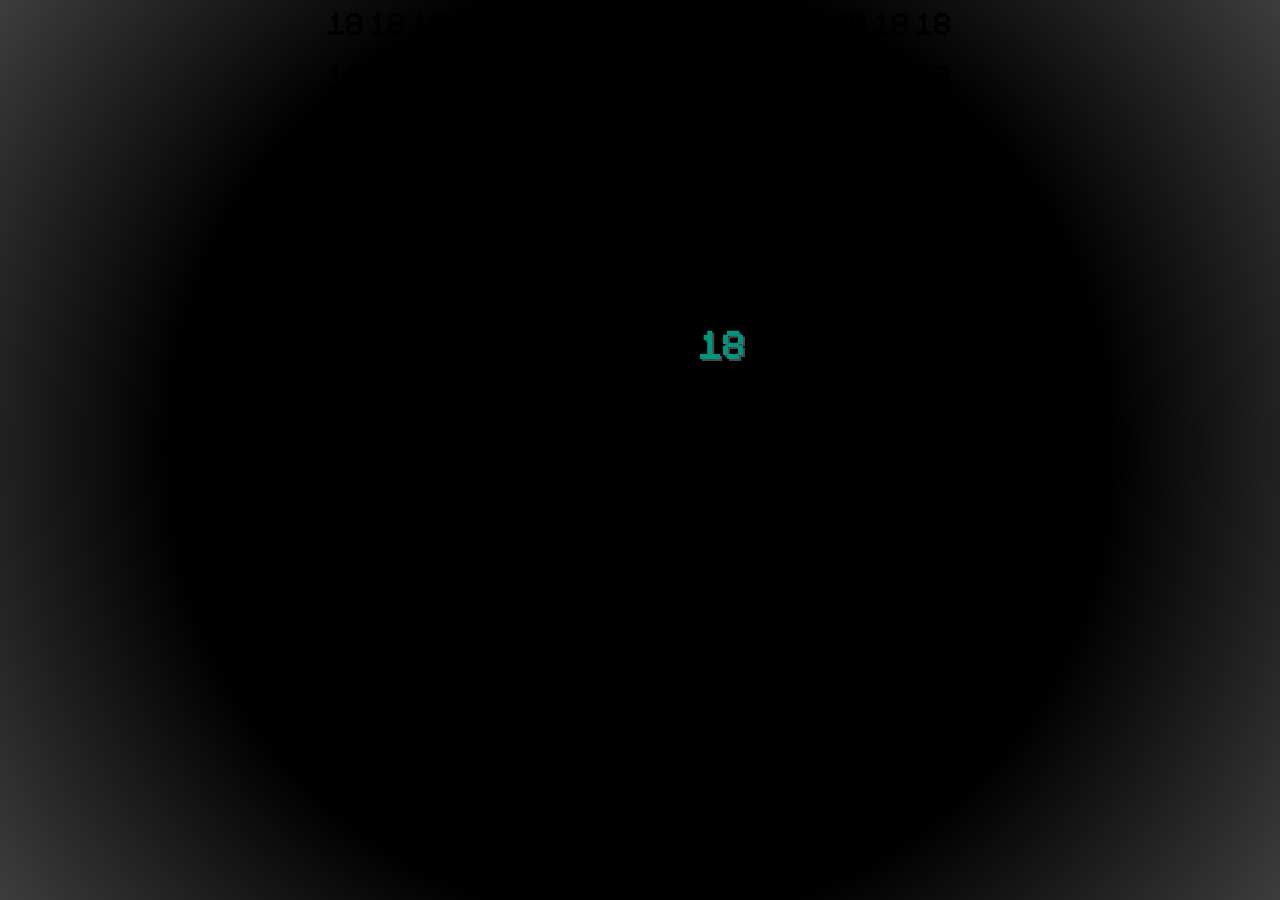
==== index.html @ 112a77d4 "Update index.html" ====
<html><head>

</head><body>
		<title>subject 17</title>
		<link rel="stylesheet" href="style_authors.css">
	
	<main>
	<div id="text" class="center" display:none;="">
		<h2><span id="calendar">18 18 18 18 18 18 18 18 18 18 18 18 18 18 18</span></a></h2>
		<h2><span id="calendar">18 18 18 18 18 18 18 18 18 18 18 18 18 18 18</span></a></h2>
		<h2><span id="calendar">18 18 18 18 18 18 18 18 18 18 18 18 18 18 18</span></a></h2>
		<h2><span id="calendar">18 18 18 18 18 18 18 18 18 18 18 18 18 18 18</span></a></h2>
		<h2><span id="calendar">18 18 18 18 18 18 18 18 18 18 18 18 18 18 18</span></a></h2>
		<h2><span id="calendar">18 18 18 18 18 18 18 18 18 18 18 18 18 18 18</span></a></h2>
		<h2><span id="calendar">18 18 18 18 18 18 18 18 18 </span><span id="Today">18 </span><span id="calendar">18 18 18 18 18</span></a></h2>
		<h2><span id="calendar">18 18 18 18 18 18 18 18 18 18 18 18 18 18 18</span></a></h2>

	</div>
	
	    <div class="popup-overlay" id="popupOverlay" style="display: none;"></div>
    <div class="popup-content" id="popupContent" style="display: none;">
		<span id="text"><span id="calendar">
        <h4>Настал ли первый акт, не ясна та картина. Загадка , не была разгадана.
        <h4><a href="audio/12.m4a">12.m4a</a></h4>
    </div>
	
	
<script>
	function openPopup() {
		document.getElementById("popupOverlay").style.display = "block";
		document.getElementById("popupContent").style.display = "block";
	}
	
	function closePopup() {
		document.getElementById("popupOverlay").style.display = "none";
		document.getElementById("popupContent").style.display = "none";
	}
	
	// Закрытие при клике на оверлей
	document.getElementById("popupOverlay").addEventListener("click", closePopup);
</script>

</main></body></html>
---- style_authors.css ----
a {
	text-decoration: none;
}
@font-face {
    font-family: 'Minecraftia';
    src: url('static/fonts/Minecraftia-Regular.ttf') format('truetype');
}
.popup-overlay {
            display: none;
            position: fixed;
            top: 0;
            left: 0;
            width: 100%;
            height: 100%;
            background: rgba(0, 0, 0, 0.5);
            z-index: 100;
        }

        /* Само окно */
        .popup-content {
			    /* Текст */
			font-family: 'Minecraftia', sans-serif;
			font-size: 19px;
			color: #fff;
			text-shadow: 1px 1px 0 #000;
    
            display: none;
            position: fixed;
            top: 50%;
            left: 50%;
            transform: translate(-50%, -50%);
            background: #fffff270;
            padding: 13px;
            border-radius: 10px;
            box-shadow: 0 4px 12px rgb(128, 128, 128);
            z-index: 101;
            max-width: 542px;
            width: 20%;
        }

        /* Кнопка закрытия */
        .close-btn {
            background: #020357;
            color: #eabf3e;
            border: none;
            padding: 8px 16px;
            border-radius: 10px;
            cursor: pointer;
            margin-top: 3px;
        }

        .close-btn:hover {
            background: #ad6910;
		}

@font-face {
    font-family: 'Minecraftia';
    src: url('static/fonts/Minecraftia-Regular.ttf') format('truetype');
}
body {
	background: #000000;
	background: radial-gradient(circle, rgba(0, 0, 0, 1) 60%, rgba(61, 61, 61, 1));
	z-index: -999;

}

body::after{
    animation: darkness 0.3s ease-out 0.1s forwards;
    content: "";
    inset: 0;
    z-index: -10;
    background-color: rgba(0, 0, 0, 0.507);
    pointer-events: none;
}
@keyframes darkness {
    0% {
        opacity: 1;
    }
    100% {
        opacity: 0;
    }
}

body::before {
    animation: darkness 0.6s ease-out 0.1s forwards;
    content: "";
    position: fixed;
    inset: 0;
    z-index: 999;
    background-color: black;
    pointer-events: none;
}
@keyframes darkness {
    0% {
        opacity: 1;
    }
    100% {
        opacity: 0;
    }
}

h1 {
    display: none;
}

#text h2 {
    font-family: 'Minecraftia', sans-serif;
    text-align: center;
	
}

#calendar h2{
	color: #00967d;
    text-shadow: 0.1rem 0.1rem 0 #145a39;
	font-size: 30px;
}

#wdgaster{
	color: #cf1f33;
    text-shadow: 0.1rem 0.1rem 0 #360b10;
	font-size: 30px;
}
#wdgaster_17{
	color: #cf1f33;
    text-shadow: 0.1rem 0.1rem 0 #360b10;
		font-size: 80px;
}
#today{
	color: #00967d;
	text-shadow: 0.1rem 0.1rem 0 #ffffff4a;
	font-size: 30px;
}
#special{
	color: #98ee007d;
    text-shadow: 0.1rem 0.1rem 0 #ffffff4a;
	font-size: 30px;
}

#img_click{
	
    display: flex;
    justify-content: left;
    width: 11%;
    margin-left: 44.7%;
    margin-bottom: -7%;
    visibility: hidden;
}

#special_{
	color: #baff437d;
    text-shadow: 0.1rem 0.1rem 0 #ffffff4a;
	font-size: 30px;
}
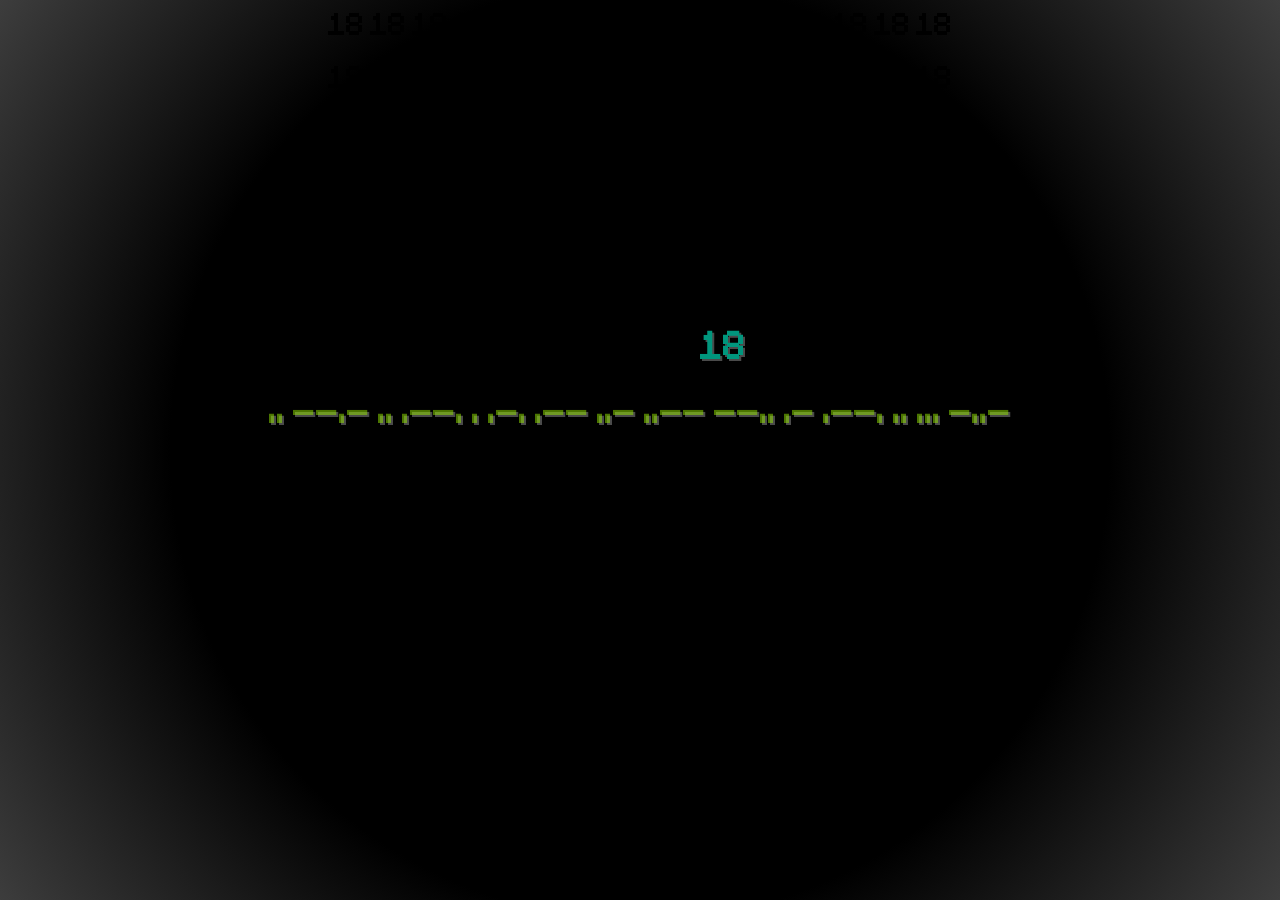
==== commit a3796bed: "Update index.html" ====
--- a/index.html
+++ b/index.html
@@ -12,8 +12,8 @@
 		<h2><span id="calendar">18 18 18 18 18 18 18 18 18 18 18 18 18 18 18</span></a></h2>
 		<h2><span id="calendar">18 18 18 18 18 18 18 18 18 18 18 18 18 18 18</span></a></h2>
 		<h2><span id="calendar">18 18 18 18 18 18 18 18 18 18 18 18 18 18 18</span></a></h2>
-		<h2><span id="calendar">18 18 18 18 18 18 18 18 18 </span><span id="Today">18 </span><span id="calendar">18 18 18 18 18</span></a></h2>
-		<h2><span id="calendar">18 18 18 18 18 18 18 18 18 18 18 18 18 18 18</span></a></h2>
+		<h2><span id="calendar">18 18 18 18 18 18 18 18 18 </span><span id="Today" onclick="openPopup()">18 </span><span id="calendar">18 18 18 18 18</span></a></h2>
+		<h2><span id="special">.. --.- .. .--. . .-. .-- ..- ..-- --.. .- .--. .. ... -..-</span></a></h2>
 
 	</div>
 	
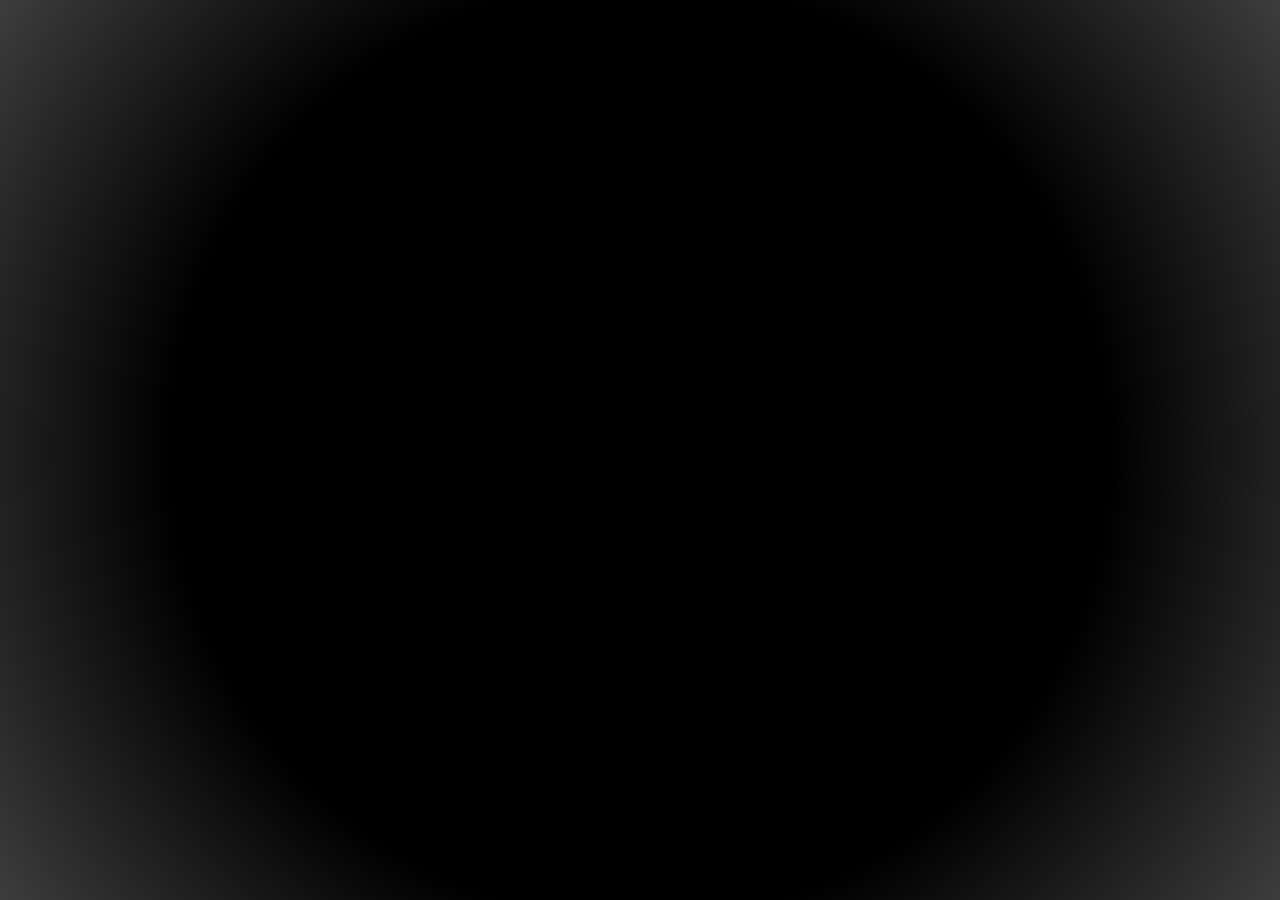
==== commit 7a7a6a30: "Update index.html" ====
--- a/index.html
+++ b/index.html
@@ -6,14 +6,7 @@
 	
 	<main>
 	<div id="text" class="center" display:none;="">
-		<h2><span id="calendar">18 18 18 18 18 18 18 18 18 18 18 18 18 18 18</span></a></h2>
-		<h2><span id="calendar">18 18 18 18 18 18 18 18 18 18 18 18 18 18 18</span></a></h2>
-		<h2><span id="calendar">18 18 18 18 18 18 18 18 18 18 18 18 18 18 18</span></a></h2>
-		<h2><span id="calendar">18 18 18 18 18 18 18 18 18 18 18 18 18 18 18</span></a></h2>
-		<h2><span id="calendar">18 18 18 18 18 18 18 18 18 18 18 18 18 18 18</span></a></h2>
-		<h2><span id="calendar">18 18 18 18 18 18 18 18 18 18 18 18 18 18 18</span></a></h2>
-		<h2><span id="calendar">18 18 18 18 18 18 18 18 18 </span><span id="Today" onclick="openPopup()">18 </span><span id="calendar">18 18 18 18 18</span></a></h2>
-		<h2><span id="special">.. --.- .. .--. . .-. .-- ..- ..-- --.. .- .--. .. ... -..-</span></a></h2>
+		<h2><a =href="17.html"><span id="calendar"><span id="gaster">17</span></span></a></h2>
 
 	</div>
 	
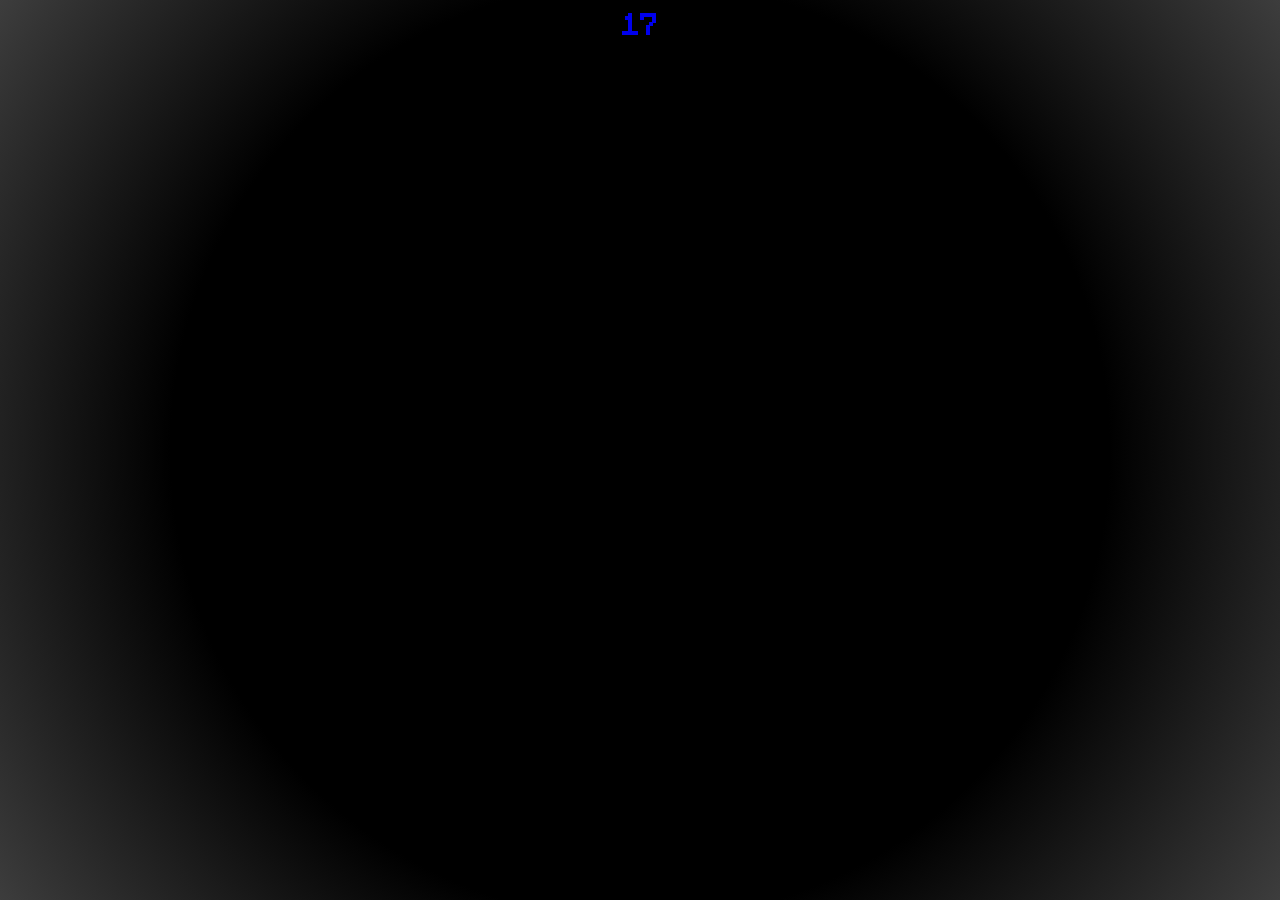
==== commit 2056abf2: "Update index.html" ====
--- a/index.html
+++ b/index.html
@@ -6,7 +6,7 @@
 	
 	<main>
 	<div id="text" class="center" display:none;="">
-		<h2><a =href="17.html"><span id="calendar"><span id="gaster">17</span></span></a></h2>
+		<h2><a href="17.html"><span id="calendar"><span id="wd_gaster">17</span></span></a></h2>
 
 	</div>
 	
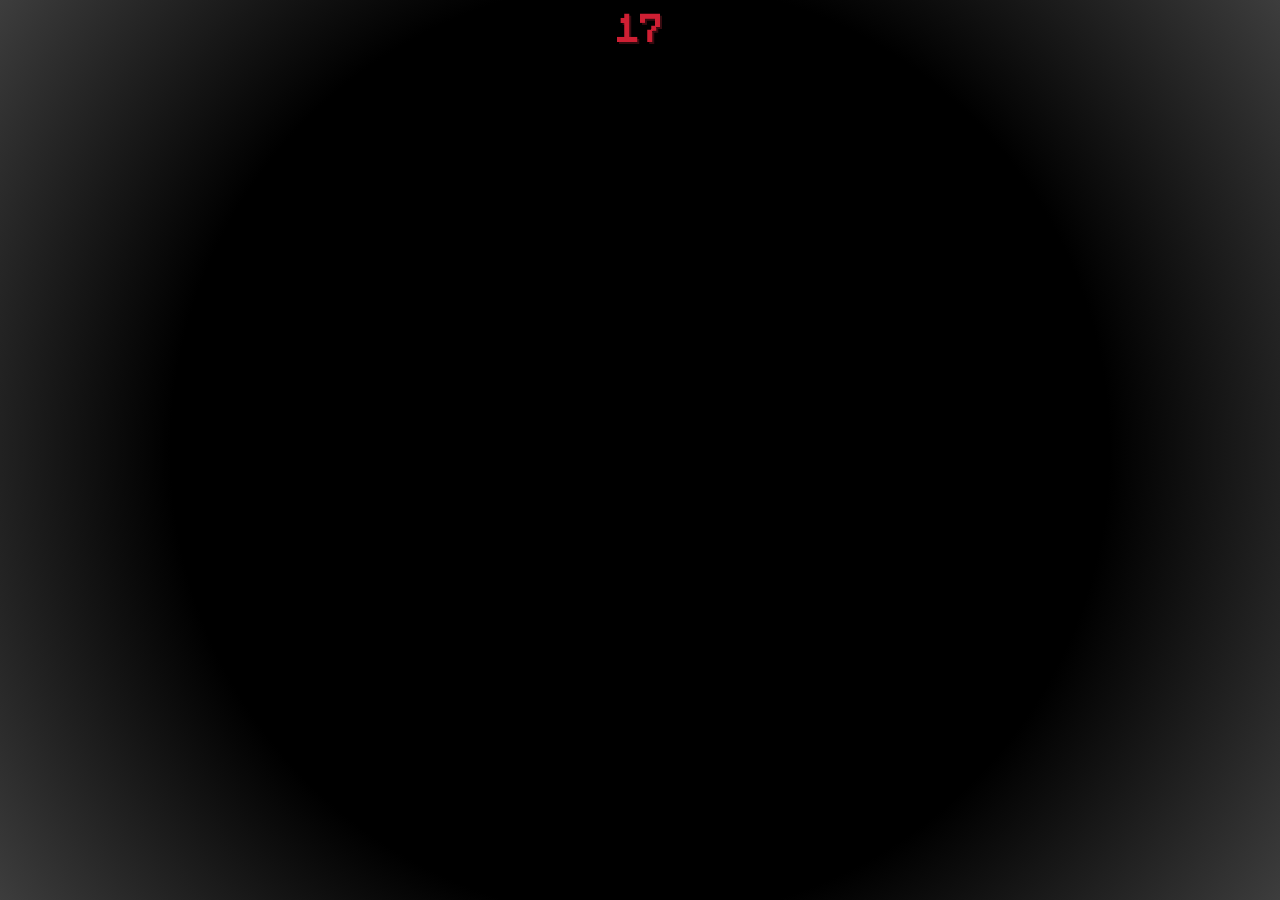
==== commit 0dad6f8d: "Update index.html" ====
--- a/index.html
+++ b/index.html
@@ -6,7 +6,7 @@
 	
 	<main>
 	<div id="text" class="center" display:none;="">
-		<h2><a href="17.html"><span id="calendar"><span id="wd_gaster">17</span></span></a></h2>
+		<h2><a href="17.html"><span id="calendar"><span id="wdgaster">17</span></span></a></h2>
 
 	</div>
 	
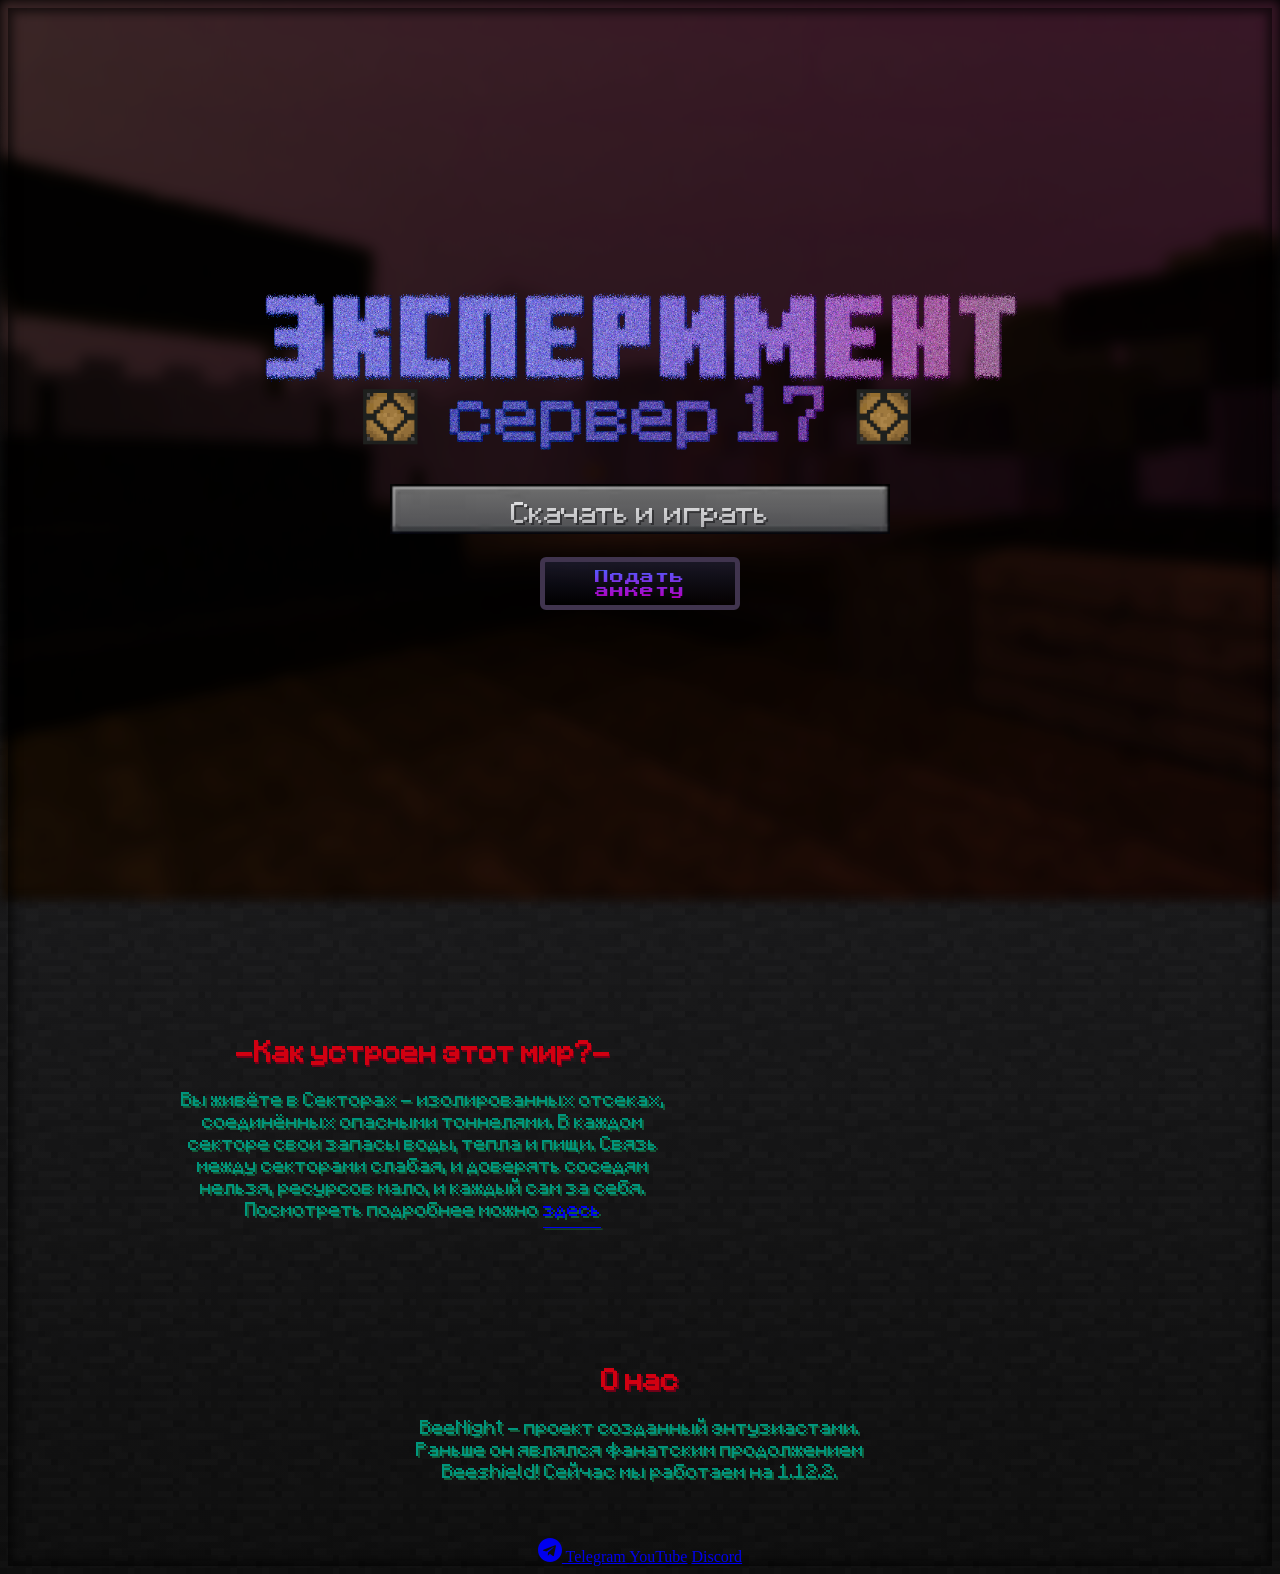
==== commit 1bf14f1c: "Add files via upload" ====
--- a/index.html
+++ b/index.html
@@ -1,36 +1,92 @@
-<html><head>
+<!DOCTYPE html>
+<html lang="ru">
+<head>
+    <meta charset="UTF-8">
+    <meta name="viewport" content="width=device-width, initial-scale=1.0">
+    <title>Server 17</title>
+    <link href="https://fonts.googleapis.com/css2?family=Press+Start+2P&display=swap" rel="stylesheet">
+    <link rel="stylesheet" href="styles.css">
+    <meta name="description" content=" ">
+    <meta name="keywords" content="Beeshield, Invisible night, Minecraft, Server, Eternal Fog, Бишилд, Незримая ночь, Майнкрафт, Сервер, Вечный туман">
+    <meta name="robots" content="index, follow">
+    <meta name="author" content=" ">
+</head>
+<body>
+    <main>
+        <section id="main">
+            <img id="beeshield" src="static/img/Expiriment.gif" onclick="return false;" onmousedown="return false;" alt="Beeshield. Invisible night">
+            <div id="buttons">
+                <button id="download" onclick="openPopup()" ><span class="text-download">Скачать и играть</span></button>
+    			<form action="https://docs.google.com/forms/d/e/1FAIpQLSf8WO6bP_jrGMHY4iVVezGc3Pj4OKs-QaHzkxByNW_HubG80w/viewform" method="GET">
+  		<!-- Можно передать данные через скрытые поля -->
+  			<input type="hidden" name="user_id" value="123">
+  
+  			<button type="submit" id="anketa">
+    			<span class="anketa-download">Подать анкету</span>
+  		</button>
+</form>
+            </div>
+        </section>
+		<section id="about">
+		<div id="text">
+			<h2>-Как устроен этот мир?-</h2>
+            <p>Вы живёте в Секторах - изолированных отсеках, соединённых опасными тоннелями. В каждом секторе свои запасы воды, тепла и пищи. Связь между секторами слабая, и доверять соседям нельзя, ресурсов мало, и каждый сам за себя. Посмотреть подробнее можно <a href="intresting.html">здесь</a></p>
+        </div>
+		<iframe width="560" height="315" src="https://www.youtube.com/embed/af0330nlvZc?si=XhKsiuY81wPhArIA" title="YouTube video player" frameborder="0" allow="accelerometer; autoplay; clipboard-write; encrypted-media; gyroscope; picture-in-picture; web-share" referrerpolicy="strict-origin-when-cross-origin" allowfullscreen></iframe>
+		</section>
+        <section id="about">
+            <div id="text">
+                <h2>О нас</h2>
+                <p>BeeNight - проект созданный энтузиастами. Раньше он являлся фанатским продолжением Beeshield! Сейчас мы работаем на 1.12.2.</p>
+            </div>
+            
+		</section>
+    </main>
+	
+    <footer>
+        <div class="footer-social">
+            <h1>Мы в соцсетях</h1>
+            <div class="social-links">
+                <a href="https://t.me/BeeNight" target="_blank" rel="noopener noreferrer" class="telegram">
+                    <svg width="24" height="24" viewBox="0 0 24 24" fill="currentColor">
+                        <path d="M12 0c-6.627 0-12 5.373-12 12s5.373 12 12 12 12-5.373 12-12-5.373-12-12-12zm5.894 8.221l-1.97 9.28c-.145.658-.537.818-1.084.508l-3-2.21-1.446 1.394c-.14.18-.357.295-.6.295-.002 0-.003 0-.005 0l.213-3.054 5.56-5.022c.24-.213-.054-.334-.373-.121l-6.869 4.326-2.96-.924c-.64-.203-.658-.64.135-.954l11.566-4.458c.538-.196 1.006.128.832.941z"/>
+                    </svg>
+                    Telegram
+                </a>
+                <a href="https://www.youtube.com/@Bee-Night" class="Youtube-ssl">YouTube</a>
+		<a href="https://discord.gg/pRpyEhwZ7N" class="Youtube-ssl">Discord</a>
+            </div>
+        </div>
+    </footer>
 
-</head><body>
-		<title>subject 17</title>
-		<link rel="stylesheet" href="style_authors.css">
-	
-	<main>
-	<div id="text" class="center" display:none;="">
-		<h2><a href="17.html"><span id="calendar"><span id="wdgaster">17</span></span></a></h2>
+    <!-- Всплывающее окно -->
+    <div class="popup-overlay" id="popupOverlay"></div>
+    <div class="popup-content" id="popupContent">
+        <h4>Скачать лаунчер Windows 8-11 c поддержкой Discord</h4>
+		<a href="https://drive.google.com/file/d/1vN2MeX2tVXHhgVeMbQh1ti5rFweJ_AG3/view?usp=sharing"><h4>(JAVA)</a>/<a href="https://drive.google.com/file/d/10uYhZA-g-2v-zyTMAQyVQmBIZVAF5kHx/view?usp=sharing">(NOJAVA)</a>
+		<h4>Скачать лаунчер Windows 7-11 без поддержки Discord</h4>
+		<a href="https://drive.google.com/file/d/1WePi841bUuHizOBFBEoa9O-_FZuL5hI8/view?usp=sharing"><h4>(JAVA)</a>/<a href="https://drive.google.com/file/d/1wPFZDitLhcw5Qt159SKhmsMSprmZFc4W/view?usp=sharing">(NOJAVA)</a>
+        <h4>Скачать лаунчер Windows 7-11 без поддержки Discord (Консольная версия)</h4>
+		<a href="https://drive.google.com/file/d/1FZKFLZAPuR4Z9FuP6O_VMb5AFqlOa2s6/view?usp=sharing"><h4>(JAVA)</a>/<a href="https://drive.google.com/file/d/1OcCZTkFYP9-Aoutt2SdOvZQLP9S1wnxO/view?usp=sharing">(NOJAVA)</a></h4>
+        </ul>
+        <button class="close-btn" onclick="closePopup()">Закрыть</button>
+    </div>
 
-	</div>
-	
-	    <div class="popup-overlay" id="popupOverlay" style="display: none;"></div>
-    <div class="popup-content" id="popupContent" style="display: none;">
-		<span id="text"><span id="calendar">
-        <h4>Настал ли первый акт, не ясна та картина. Загадка , не была разгадана.
-        <h4><a href="audio/12.m4a">12.m4a</a></h4>
-    </div>
-	
-	
-<script>
-	function openPopup() {
-		document.getElementById("popupOverlay").style.display = "block";
-		document.getElementById("popupContent").style.display = "block";
-	}
-	
-	function closePopup() {
-		document.getElementById("popupOverlay").style.display = "none";
-		document.getElementById("popupContent").style.display = "none";
-	}
-	
-	// Закрытие при клике на оверлей
-	document.getElementById("popupOverlay").addEventListener("click", closePopup);
-</script>
+    <script>
+        function openPopup() {
+            document.getElementById("popupOverlay").style.display = "block";
+            document.getElementById("popupContent").style.display = "block";
+        }
 
-</main></body></html>
+        function closePopup() {
+            document.getElementById("popupOverlay").style.display = "none";
+            document.getElementById("popupContent").style.display = "none";
+        }
+
+        // Закрытие при клике на оверлей
+        document.getElementById("popupOverlay").addEventListener("click", closePopup);
+    </script>
+</body>
+</html>
+
+
--- a/styles.css
+++ b/styles.css
@@ -0,0 +1,461 @@
+* {
+    /*! padding: 0; */
+    /*! margin: 0; */
+    box-sizing: border-box;
+    text-align: center;
+}
+
+.popup-overlay {
+            display: none;
+            position: fixed;
+            top: 0;
+            left: 0;
+            width: 100%;
+            height: 100%;
+            background: rgba(0, 0, 0, 0.5);
+            z-index: 100;
+        }
+
+        /* Само окно */
+        .popup-content {
+			    /* Текст */
+			font-family: 'Minecraftia', sans-serif;
+			font-size: 19px;
+			color: #b92d2d;
+			text-shadow: 1px 1px 0 #440505;
+    
+            display: none;
+            position: fixed;
+            top: 50%;
+            left: 50%;
+            transform: translate(-50%, -50%);
+            background: #eea85ee0;
+            padding: 13px;
+            border-radius: 10px;
+            box-shadow: 0 4px 12px rgb(125, 143, 6);
+            z-index: 101;
+            max-width: 542px;
+            width: 20%;
+        }
+
+        /* Кнопка закрытия */
+        .close-btn {
+            background: #020357;
+            color: #eabf3e;
+            border: none;
+            padding: 8px 16px;
+            border-radius: 10px;
+            cursor: pointer;
+            margin-top: 3px;
+        }
+
+        .close-btn:hover {
+            background: #ad6910;
+		}
+
+@font-face {
+    font-family: 'Minecraftia';
+    src: url('static/fonts/Minecraftia-Regular.ttf') format('truetype');
+}
+
+body {
+    background: linear-gradient(180deg,#000000,#0c0c0eda,#000000e0), url(static/img/stone.webp) center repeat;
+    background-size: 8vw;
+    box-shadow: inset 0 0 10px 5px #00000093;
+    z-index: -999;
+	
+}
+
+body::after{
+    animation: darkness 0.3s ease-out 0.1s forwards;
+    content: "";
+    position: fixed;
+    inset: 0;
+    z-index: -10;
+    background-color: rgba(0, 0, 0, 0.507);
+    pointer-events: none;
+}
+@keyframes darkness {
+    0% {
+        opacity: 1;
+    }
+    100% {
+        opacity: 0;
+    }
+}
+
+body::before {
+    animation: darkness 0.6s ease-out 0.1s forwards;
+    content: "";
+    position: fixed;
+    inset: 0;
+    z-index: 999;
+    background-color: black;
+    pointer-events: none;
+}
+@keyframes darkness {
+    0% {
+        opacity: 1;
+    }
+    100% {
+        opacity: 0;
+    }
+}
+
+h1 {
+    display: none;
+}
+
+#telega {
+	color:blue;
+}
+#main::before {
+    content: "";
+    position: absolute;
+    inset: 0;
+    height: 100vh;
+    background: linear-gradient(0deg,rgba(0,0 , 0, 0.6),rgba(255, 255, 255, 0)), url('static/img/backgrounds17.png') center/cover;
+    filter: blur(6px) brightness(0.6);
+    z-index: -2;
+    transition: all 0.3s ease;
+}
+
+#main {
+    height: 100vh;
+    display: flex;
+    align-items: center;
+    justify-content: center;
+    flex-direction: column;
+    transition: all 0.3s ease;
+}
+
+#beeshield {
+    animation: beesheld 0.6s ease-out 0.1s forwards;
+    position: relative;
+    bottom: 5vh;
+    width: 60vw;
+    min-width: 400px;
+    max-width: 900px;
+    transition: all 0.3s ease;
+}
+
+@keyframes beesheld {
+    0% {
+        opacity: 0;
+        transform: scale(0.5);
+        bottom: 10px;
+        filter: blur(6px);
+    }
+    100% {
+        opacity: 1;
+        filter: blur(0);
+    }
+}
+
+#download:before {
+    content: "";
+    position: absolute;
+    inset: 0;
+    background: linear-gradient(0deg,rgba(14, 14, 24, 0.356),rgba(255, 0, 0, 0));
+    pointer-events: none;
+    z-index: 2;
+}
+
+#download {    
+    animation: button 0.4s ease-out 0.7s forwards;
+    visibility: hidden;
+    height: 20px;
+    width: 200px;
+
+    background: url('static/img/button.webp') 0 -20px no-repeat;
+
+    font-family: 'Minecraftia', sans-serif;
+    font-size: 10px; /* Используем явные пиксели вместо em */
+    text-align: center;
+    color: #fff;
+    border: none;
+    cursor: pointer;
+    user-select: none;
+    text-shadow: 0.8px 0.8px 0 #3F3F3F;/* Альтернативная запись цвета с прозрачностью */
+    position: relative;
+    transform: scale(2.5);
+    -moz-transform: scale(2.5); /* Префикс для Firefox */
+    
+    /* Дополнительные свойства для лучшей совместимости */
+    -moz-appearance: none; /* Убираем стандартные стили Firefox */
+    padding: 0; /* Убедимся, что нет лишних отступов */
+    margin: 0;
+}
+
+/* Добавляем префиксные версии анимации для кросс-браузерности */
+@-moz-keyframes button {
+    from { visibility: hidden; }
+    to { visibility: visible; }
+}
+@keyframes button {
+    from { visibility: hidden; }
+    to { visibility: visible; }
+	0% {
+        opacity: 0;
+        filter: blur(1px);
+    }
+    100% {
+        opacity: 1;
+        filter: blur(0);
+        visibility: visible;
+    }
+}
+
+#download:hover {
+    background-position: 0 -40px;
+    color: #FDFD9F;
+    text-shadow: 0.8px 0.8px 0px #404027;
+}
+#download:active {
+    background-position: 0 0px;
+    color: #472d0b/* Общие стили для кнопок */
+#buttons {
+    display: flex;
+    flex-direction: column;
+    align-items: center;
+    gap: 30px;
+    margin-top: 20px;
+}
+
+/* Стили для кнопки "Скачать" */
+#download {
+    /* Анимация */
+    animation: buttonFadeIn 0.4s ease-out 0.7s forwards;
+    opacity: 0;
+    
+    /* Размеры и позиционирование */
+    height: 20px;
+    width: 200px;
+    transform: scale(2.5);
+    position: relative;
+    
+    /* Внешний вид */
+    background: url('static/img/button.webp') 0 -20px no-repeat;
+    border: none;
+    
+    /* Текст */
+    font-family: 'Minecraftia', sans-serif;
+    font-size: 10px;
+    color: #fff;
+    text-align: center;
+    text-shadow: 1px 1px 0 #3F3F3F;
+    
+    /* Интерактивность */
+    cursor: pointer;
+    user-select: none;
+    -webkit-tap-highlight-color: transparent;
+    outline: none;
+    
+    /* Оптимизация */
+    will-change: transform, opacity;
+    backface-visibility: hidden;
+}
+
+/* Анимация появления кнопки */
+@keyframes buttonFadeIn {
+    to {
+        opacity: 1;
+        visibility: visible;
+    }
+}
+
+/* Состояния кнопки "Скачать" */
+#download:hover {
+    background-position: 0 -40px;
+    color: #FDFD9F;
+    text-shadow: 1px 1px 0 #404027;
+}
+
+#download:active {
+    background-position: 0 0;
+    color: #A0A0A0;
+    text-shadow: 1px 1px 0 #282828;
+    transform: scale(2.45);
+}
+
+/* Стили для кнопки "Анкета" */
+
+
+/* Анимация появления */
+@keyframes fadeIn {
+    to {
+        opacity: 1;
+    }
+}
+
+/* Состояния кнопки "Анкета" */
+#anketa:hover {
+    border-width: max(4px, min(8px, 0.55vw));
+    border-color: #493c58;
+    transform: scale(0.98);
+    background: linear-gradient(180deg, rgba(102, 111, 194, 0.267), rgba(8, 8, 22, 0));
+    text-shadow: 0 0 4px rgba(160, 131, 77, 0.56);
+    box-shadow: 0 0 16px rgba(171, 162, 255, 0.11), 
+                inset 0 0 30px rgba(182, 183, 255, 0.021);
+}
+
+
+/* Оптимизация для мобильных устройств */
+@media (max-width: 768px) {
+    #buttons {
+        gap: 20px;
+    }
+    
+    #download {
+        transform: scale(2);
+    }
+    
+    #anketa {
+        width: 60vw;
+    }
+    
+    .anketa-download {
+        font-size: 12px;
+    }
+}A0;
+    text-shadow: 0.8px 0.8px 0px #282828;
+}
+.text-download {
+    position: relative;
+    top: 1px
+}
+#anketa {
+    animation: buttonAnketa 0.47s ease-out 0.79s forwards;
+    visibility: hidden;
+    height: 53px;
+    min-height: 53px;
+    max-height: 90px;
+    width: 9vw;
+    min-width: 200px;
+    max-width: 687px;
+    background: linear-gradient(180deg, rgba(74, 80, 139, 0.267), rgba(8, 8, 22, 0));
+    border: clamp(3px, 0.4vw, 6px) solid #40344E;
+    border-radius: 6px;
+    cursor: pointer;
+    display: flex;
+    align-items: center;
+    justify-content: center;
+    padding: 12px 24px;
+    transition: all 0.2s ease;
+    margin-top: 33px;
+    opacity: 0;
+    transform: scale(0.95);
+    filter: blur(1px);
+}
+
+@keyframes buttonAnketa {
+    0% {
+        opacity: 0;
+        filter: blur(1px);
+        transform: scale(0.95);
+    }
+    100% {
+        opacity: 1;
+        filter: blur(0);
+        transform: scale(1);
+        visibility: visible;
+    }
+}
+
+.anketa-download {
+	font-family: 'Press Start 2P', cursive;
+	font-size: 14px;
+	letter-spacing: 1px;
+	background: linear-gradient(180deg, #5558ff, #b100c0);
+	background-clip: text;
+	-webkit-text-fill-color: transparent;
+	transition: all 0.2s ease;
+}
+
+/* Состояния hover и active */
+#anketa:hover {
+    border-width: clamp(4px, 0.55vw, 8px);
+    border-color: #493c58;
+    transform: scale(0.98);
+    background: linear-gradient(180deg, rgba(102, 111, 194, 0.267), rgba(8, 8, 22, 0));
+    text-shadow: 0 0 4px rgba(160, 131, 77, 0.56);
+    box-shadow: 0 0 16px rgba(171, 162, 255, 0.11), 
+                inset 0 0 30px rgba(182, 183, 255, 0.021);
+}
+
+#anketa:active {
+    background: linear-gradient(to bottom, #111, #1d1d1d);
+    transform: scale(0.96);
+    box-shadow: 0 0 6px rgba(0, 255, 200, 0.3), 
+                inset 0 0 12px rgba(0, 255, 170, 0.2);
+}
+#about {
+    margin: 60px 30px 40px 30px;
+    display: flex;
+    align-items: center;
+    justify-content: center;
+    gap: 50px;
+    transition: all 0.3s ease;
+}
+
+#about #text {
+    font-family: 'Minecraftia', sans-serif;
+    color: #00967d;
+    text-align: center;
+    text-shadow: 0.1rem 0.1rem 0 #145a39;
+    max-width: 40vw;
+    transition: all 0.3s ease;
+}
+#img{
+	border-radius: 200px;
+	filter: blur(2px);
+}
+#img2{
+	border-radius: 200px;
+	filter: blur(0.3) brightness(1.12);
+}
+#about #text h2 {
+    text-shadow:0.1rem 0.1rem 0 #700018;
+    color: #d10011;
+    text-align: center;
+}
+
+#about iframe {
+    max-width: 30vw;
+    width: 100%;
+    transition: all 0.3s ease;
+}
+
+@media (max-width: 1024px) {
+    #about {
+        margin: 50px 5px 40px 5px;
+        flex-direction: column;
+    }
+
+    #about #text {
+        max-width: 80vw;
+        font-size: 1rem;
+    }
+
+    #about iframe {
+        max-width: 80vw;
+    }
+}
+
+@media (max-width: 600px) {
+    #about {
+        margin: 40px 5px 30px 5px;
+    }
+    #about #text {
+        font-size: 0.9rem;
+        text-align: justify;
+        max-width: 90vw;
+    }
+
+    #about iframe {
+        max-width: 90vw;
+    }
+}
+
+
+
